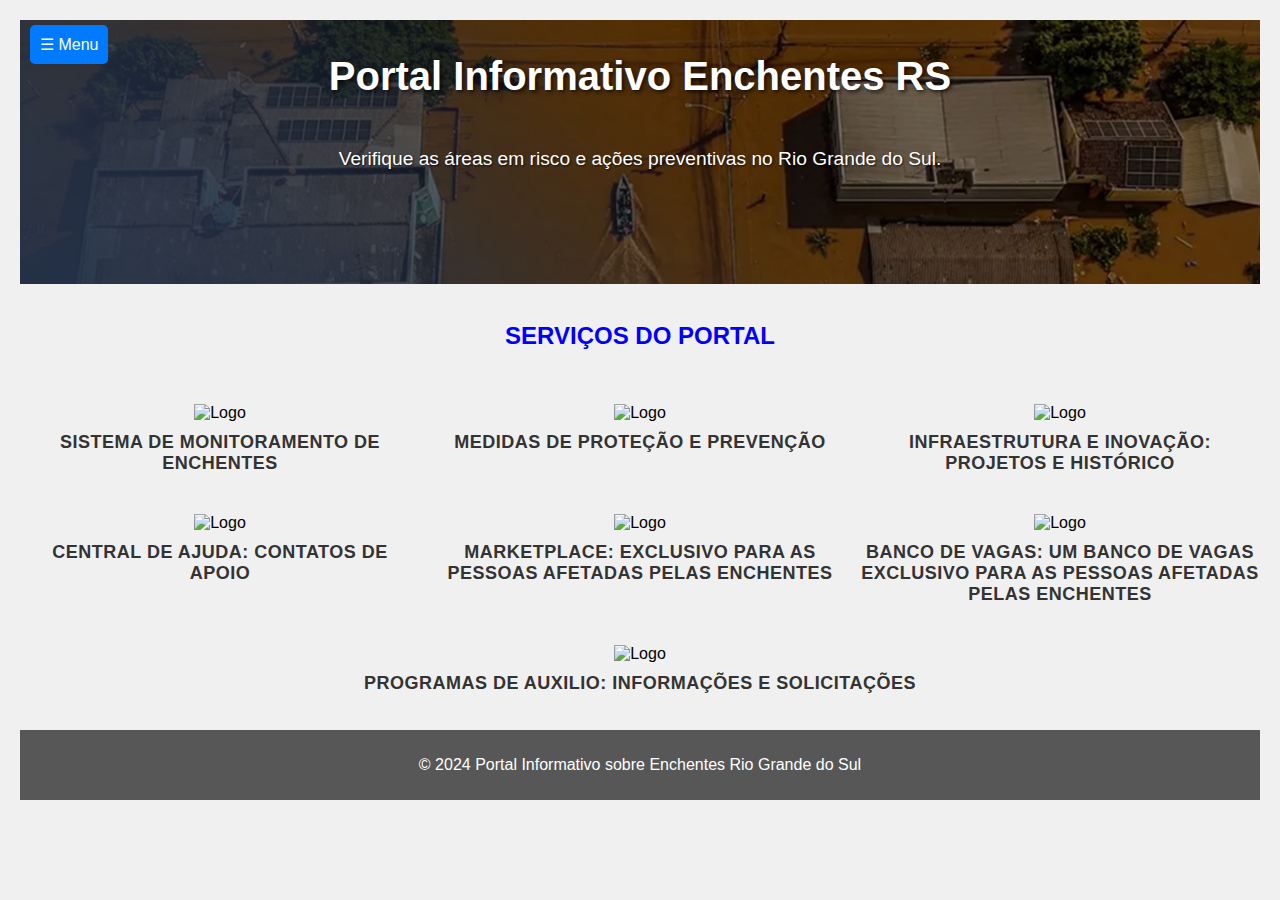
==== index.html @ d8b23fab "Add files via upload" ====
<!DOCTYPE html>
<html lang="pt-br">
<head>
    <meta charset="UTF-8">
    <meta name="viewport" content="width=device-width, initial-scale=1.0">
    <title>Portal Informativo</title>
    <link rel="stylesheet" href="style.css">
</head>
<body>

<header>
    <h1>Portal Informativo Enchentes RS</h1>
    <p>Verifique as áreas em risco e ações preventivas no Rio Grande do Sul.</p>

    <!-- Botão de Menu -->
    <button class="menu-button" onclick="toggleMenu()">☰ Menu</button>
    <div class="menu" id="menu">
        <a class="menu-link" href="index.html">Pagina Inicial</a>
        <a class="menu-link" href="monitoramento.html">Sistema de monitoramento</a>
        <a class="menu-link" href="preventiva.html">Prevenção e proteção</a>
        <a class="menu-link" href="infraestrutura.html">Infraestrutura e Inovação</a>
        <a class="menu-link" href="central.html">Central de Ajuda</a>
        <a class="menu-link" href="vagas.html">Banco de Vagas</a>
        <a class="menu-link" href="auxilio.html">Programas de auxílio</a>
        <a class="menu-link" href="market.html">MarketPlace</a>
    </div>
</header>
<!--Logo-->
<br>
<h2>SERVIÇOS DO PORTAL</h2>
<p><br>
    <!-- 
<div class="logo-container">
    <a href="monitoramento.html" target="_blank">
        <img src="monitoramento.jpg" alt="Logo">
        <div class="logo-description">Sistema de Monitoramento de Enchentes</div>
    </a><br><br>
    <a href="preventiva.html" target="_blank">
        <img src="preventiva.jpg" alt="Logo">
        <div class="logo-description">Medidas de proteção e prevenção</div>
    </a><br><br>
    <a href="infraestrutura.html" target="_blank">
        <img src="infraestrutura.jpg" alt="Logo">
        <div class="logo-description">Infraestrutura e Inovação: Projetos e histórico</div>
    </a><br><br>
    <a href="central.html" target="_blank">
        <img src="central.jpg" alt="Logo">
        <div class="logo-description">Central de Ajuda: Contatos de apoio</div>
    </a><br><br>
    <a href="market.html" target="_blank">
        <img src="marketplace.jpg" alt="Logo">
        <div class="logo-description">MarketPlace: Exclusivo para as pessoas afetadas pelas enchentes</div>
    </a><br><br>
    <a href="vagas.html" target="_blank">
        <img src="vagas.jpg" alt="Logo">
        <div class="logo-description">Banco de Vagas: Um banco de vagas exclusivo para as pessoas afetadas pelas enchentes</div>
    </a><br><br>
    <a href="auxilio.html" target="_blank">
        <img src="auxilio.jpg" alt="Logo">
        <div class="logo-description">Programas de auxilio: Informações e solicitações</div>
    </a>
</div>
-->

<div class="logo-container">
    <a href="monitoramento.html" target="_blank">
        <img src="https://cdn-icons-png.flaticon.com/128/4514/4514332.png" alt="Logo">
        <div class="logo-description">Sistema de Monitoramento de Enchentes</div>
    </a>
    <a href="preventiva.html" target="_blank">
        <img src="https://cdn-icons-png.flaticon.com/128/2590/2590731.png" alt="Logo">
        <div class="logo-description">Medidas de proteção e prevenção</div>
    </a>
    <a href="infraestrutura.html" target="_blank">
        <img src="https://cdn-icons-png.flaticon.com/128/3051/3051107.png" alt="Logo">
        <div class="logo-description">Infraestrutura e Inovação: Projetos e histórico</div>
    </a>
    <a href="central.html" target="_blank">
        <img src="https://cdn-icons-png.flaticon.com/128/1067/1067617.png" alt="Logo">
        <div class="logo-description">Central de Ajuda: Contatos de apoio</div>
    </a>
    <a href="market.html" target="_blank">
        <img src="https://cdn-icons-png.flaticon.com/128/4866/4866732.png" alt="Logo">
        <div class="logo-description">MarketPlace: Exclusivo para as pessoas afetadas pelas enchentes</div>
    </a>
    <a href="vagas.html" target="_blank">
        <img src="https://cdn-icons-png.flaticon.com/128/3645/3645480.png" alt="Logo">
        <div class="logo-description">Banco de Vagas: Um banco de vagas exclusivo para as pessoas afetadas pelas enchentes</div>
    </a>
    <a href="auxilio.html" target="_blank">
        <img src="https://cdn-icons-png.flaticon.com/128/5709/5709727.png" alt="Logo">
        <div class="logo-description">Programas de auxilio: Informações e solicitações</div>
    </a>
</div>



</p>



<footer>
    <p>&copy; 2024 Portal Informativo sobre Enchentes Rio Grande do Sul</p>
</footer>


<!-- Script para chamar o javascript -->
<script src="script.js"></script>
</body>
</html>
---- style.css ----
body {
font-family: Arial, sans-serif;
margin: 0;
padding: 0;
}

header {
    background-image: url('banner2.jpg'); /* Altere para o caminho da sua imagem */
    background-size: cover; /* Faz a imagem cobrir toda a área do header */
    background-position: center; /* Centraliza a imagem no header */
    color: white;
    padding: 7px;
    text-align: center;
    
}
#map-container {
height: 300px;
background-color: lightgray;
margin: 20px;
text-align: center;
}
#insights {
padding: 20px;
}
footer {
background-color: #575757;
color: white;
text-align: center;
padding: 10px;
}

/* Definindo a altura do mapa e o layout geral */
#container {
    display: flex;
    flex-direction: row;
    text-align: center;
    justify-content: center;
    align-items: center;
    
}

#map {
    height: 500px;
    width: 100%;
}

#weather {
    width: 0%;
    padding: 10px;
    border-left: 1px solid #ccc;
}

/* Estilo da legenda */
#legend {
    background: white;
    padding: 10px;
    margin: 10px;
    font-size: 12px;
    font-family: Arial, sans-serif;
    border: 1px solid black;
}

/* Estilo para a seção de dados adicionais */
#additionalData {
    margin-top: 20px;
    font-family: Arial, sans-serif;
}
/* LOGO DA PAGINA INICIAL: */
@import url('https://fonts.googleapis.com/css2?family=Poppins:wght@300;500&family=Roboto:wght@400&display=swap');

.logo-container {
    text-align: center;
}

.logo-container a {
    text-decoration: none;
    color: black;
}

.logo-container img {
    max-width: 150px; /* Tamanho da imagem ajustável */
}

.logo-description {
    font-family: 'Poppins', sans-serif; /* Fonte elegante */
    font-size: 18px; /* Tamanho maior para destaque */
    font-weight: 500; /* Negrito suave */
    color: rgb(57, 83, 226); /* Azul suave */
    margin-top: 10px; /* Espaçamento entre logo e descrição */
    letter-spacing: 0.5px; /* Espaçamento entre letras */
    text-transform: uppercase; /* Colocar o texto em maiúsculas para estilo */
    transition: color 0.3s ease; /* Efeito suave de transição de cor */    
}
.logo-description:hover {
    color: rgb(255, 69, 0); /* Cor laranja ao passar o mouse */
}
/* FIM DO AJUSTE DA LOGO MENU */
/*CSS pra titulos: */
h2 {
    color: blue;
    text-align: center;
    font-family: 'Arial Rounded MT Bold', 'Helvetica Rounded', sans-serif;
}


.data-section {
    margin-bottom: 15px;
}

header {
    display: flex; /* Usando flexbox para o cabeçalho */
    flex-direction: column; /* Alinhando itens verticalmente */
    align-items: left; /* Centraliza os itens horizontalmente no cabeçalho */
    position: relative;
    height: 250px; /* Altura do cabeçalho */
    overflow: visible; /* Oculta as partes da imagem que não cabem no cabeçalho */
    text-align: center;
}

header h1,
header p {
    position: relative; /* Para que o texto fique acima do fundo */
    z-index: 1; /* Garante que o texto fique acima de outros elementos */
}

header h1 {
    color: white; /* Cor do título */
    font-size: 2.5em; /* Tamanho do título */
    font-weight: bold; /* Aumenta a espessura do texto */
    text-shadow: 2px 2px 4px rgba(0, 0, 0, 0.7); /* Adiciona sombra ao título */
}

header p {
    color: white; /* Cor da descrição */
    font-size: 1.2em; /* Tamanho da descrição */
    text-shadow: 1px 1px 2px rgba(0, 0, 0, 0.7); /* Adiciona sombra à descrição */
}

/* Fundo semitransparente */
header::before {
    content: ""; /* Cria um pseudo-elemento */
    position: absolute; /* Para preencher todo o cabeçalho */
    top: 0;
    left: 0;
    right: 0;
    bottom: 0;
    background-color: rgba(0, 0, 0, 0.5); /* Cor de fundo preto com opacidade */
    z-index: 0; /* Coloca atrás do texto */
}

/* Adicionando a imagem de fundo */
header {
    background-image: url('banner2.jpg'); /* Substitua pelo caminho da sua imagem */
    background-size: cover; /* Faz a imagem cobrir todo o cabeçalho */
    background-position: center; /* Centraliza a imagem */
}

nav {
    background-color: #333; /* Cor de fundo do menu */
    overflow: hidden; /* Para ocultar conteúdo que ultrapasse */
    display: flex; /* Permite que o nav ajuste a largura ao conteúdo */
    justify-content: center; /* Centraliza os itens horizontalmente */
    padding: 10px; /* Adiciona algum espaçamento interno */
    margin-top: 10px; /* Espaço entre o cabeçalho e o menu */
    z-index: 10; /* Coloca o cabeçalho atrás do menu */
}

nav a {
    color: #f2f2f2; /* Cor dos links */
    padding: 14px 16px; /* Espaçamento interno dos links */
    text-decoration: none; /* Remove o sublinhado */
    font-size: 17px; /* Tamanho da fonte */
}

/* Efeito de hover */
nav a:hover {
    background-color: #575757; /* Altera a cor de fundo ao passar o mouse */
    color: #ffffff; /* Altera a cor do texto ao passar o mouse */
}

/* Estilos do contêiner do menu */
.menu-container {
    position: relative; /* Permite que o menu seja posicionado em relação ao contêiner */
}

/* Estilos do botão de menu */
.menu-button {
    position: absolute; /* Permite que o botão seja posicionado em relação ao cabeçalho */
    top: -5px; /* Distância do topo do cabeçalho */
    left: 10px; /* Distância da esquerda do cabeçalho */
    z-index: 20; /* Garante que o botão fique na frente dos outros elementos */
    cursor: pointer;
    padding: 10px;
    background-color: #007BFF;
    color: white;
    border: none;
    border-radius: 5px;
    font-size: 16px;
    margin: 10px 0;
    transition: background-color 0.3s;
    display: block; /* Garante que o botão seja exibido como um bloco */
    text-align: left; /* Alinha o texto do botão à esquerda */
    overflow: visible; /* Garante que o menu não seja cortado */
}

/* Estilos do menu dropdown */
.menu {
    display: none; /* Inicialmente escondido */
    flex-direction: column;
    background-color: #007BFF;
    border: 10px solid #ccc;
    border-radius: 5px;
    margin-top: 0px;
    width: fit-content; /* Faz o menu ajustar-se ao conteúdo */
    position: absolute; /* Faz com que o menu apareça sobre os elementos */
    z-index: 100; /* Garante que o menu fique sobre outros elementos */
    top: 20px; /* Posiciona o menu logo abaixo do botão */
    left: 88px; /* Alinha o menu à esquerda, conforme o botão */
    overflow: visible; /* Garante que o menu não seja cortado */
}

/* Mostrar o menu quando o mouse estiver sobre o contêiner do menu */
.menu-container:hover .menu {
    display: flex; /* Exibe o menu ao passar o mouse sobre o botão ou o menu */
}

/* Estilos dos links do menu */
.menu-link {
    padding: 10px;
    text-decoration: none;
    color: #fdfdfd;
    transition: transform 0.2s, background-color 0.3s;
    white-space: nowrap; /* Impede a quebra de linha nos links */
    border-bottom: 5px solid #ccc; /* Borda entre os links */
}

.menu-link:hover {
    transform: scale(1.05);
    background-color: #007BFF;
}
/* Para as vagas:*/
body {
    font-family: Arial, sans-serif;
    background-color: #f0f0f0;
    margin: 0;
    padding: 20px;
}

h1 {
    text-align: center;
    margin-bottom: 30px;
}

.menu-vaga {
    display: flex;
    justify-content: center;
    gap: 10px;
}

.menu-vaga button {
    background-color: #007bff;
    color: white;
    border: none;
    padding: 10px 20px;
    cursor: pointer;
    border-radius: 5px;
    display: flex;
    flex-direction: column; /* Coloca os botões um embaixo do outro */
    gap: 10px;              /* Espaço entre os botões */
}

.menu-vaga button:hover {
    background-color: #0056b3;
}

.vagas {
    display: none;
    margin-top: 20px;
}

.vaga {
    background-color: white;
    padding: 15px;
    margin-bottom: 10px;
    border-radius: 5px;
    box-shadow: 0 0 5px rgba(0, 0, 0, 0.1);
}

.vaga h3 {
    margin: 0 0 10px 0;
    color: #333;
}

.vaga p {
    margin: 5px 0;
}

.vaga strong {
    color: #007bff;
}

.active {
    display: block;
}
 /* Estilo para os tópicos */
 .topico {
    cursor: pointer;
    background-color: #007bff;
    color: white;
    padding: 10px;
    margin: 5px 0;
    font-weight: bold;
}

/* Conteúdo oculto */
.conteudo {
    display: none;
    padding: 10px;
    background-color: #f1f1f1;
    margin-top: 5px;
}
main {
    padding: 20px;
    max-width: 1000px;
    margin: 0 auto;
  }
  
  section {
    margin-bottom: 40px;
  }
  
  section h2 {
    font-size: 20px;
    margin-bottom: 10px;
    cursor: pointer;
    color: #007bff;
  }
  
  .product-container {
    display: flex;
    flex-wrap: wrap;
    gap: 20px;
    display: none; /* Escondido por padrão */
  }
  
  .product {
    background-color: #fff;
    border: 1px solid #ddd;
    padding: 10px;
    width: calc(33.33% - 20px);
    box-shadow: 0 2px 5px rgba(0, 0, 0, 0.1);
    text-align: center;
  }
  
  .product img {
    width: 100%;
    height: 150px;
    object-fit: cover;
    margin-bottom: 10px;
  }
  
  .product h3 {
    font-size: 18px;
    margin-bottom: 5px;
  }
  
  .product p {
    font-size: 14px;
    color: #666;
  }
  
  .logo-container {
    display: flex;
    flex-wrap: wrap;
    gap: 20px;
    justify-content: space-between;
}

.logo-container a {
    flex: 1 1 calc(33.33% - 20px); /* Configura três itens por linha */
    text-align: center;
    margin-bottom: 20px;
    text-decoration: none;
}

.logo-container img {
    width: 100px; /* Ajuste o tamanho conforme necessário */
    height: auto;
}

.logo-description {
    margin-top: 10px;
    font-weight: bold;
    color: #333;
}
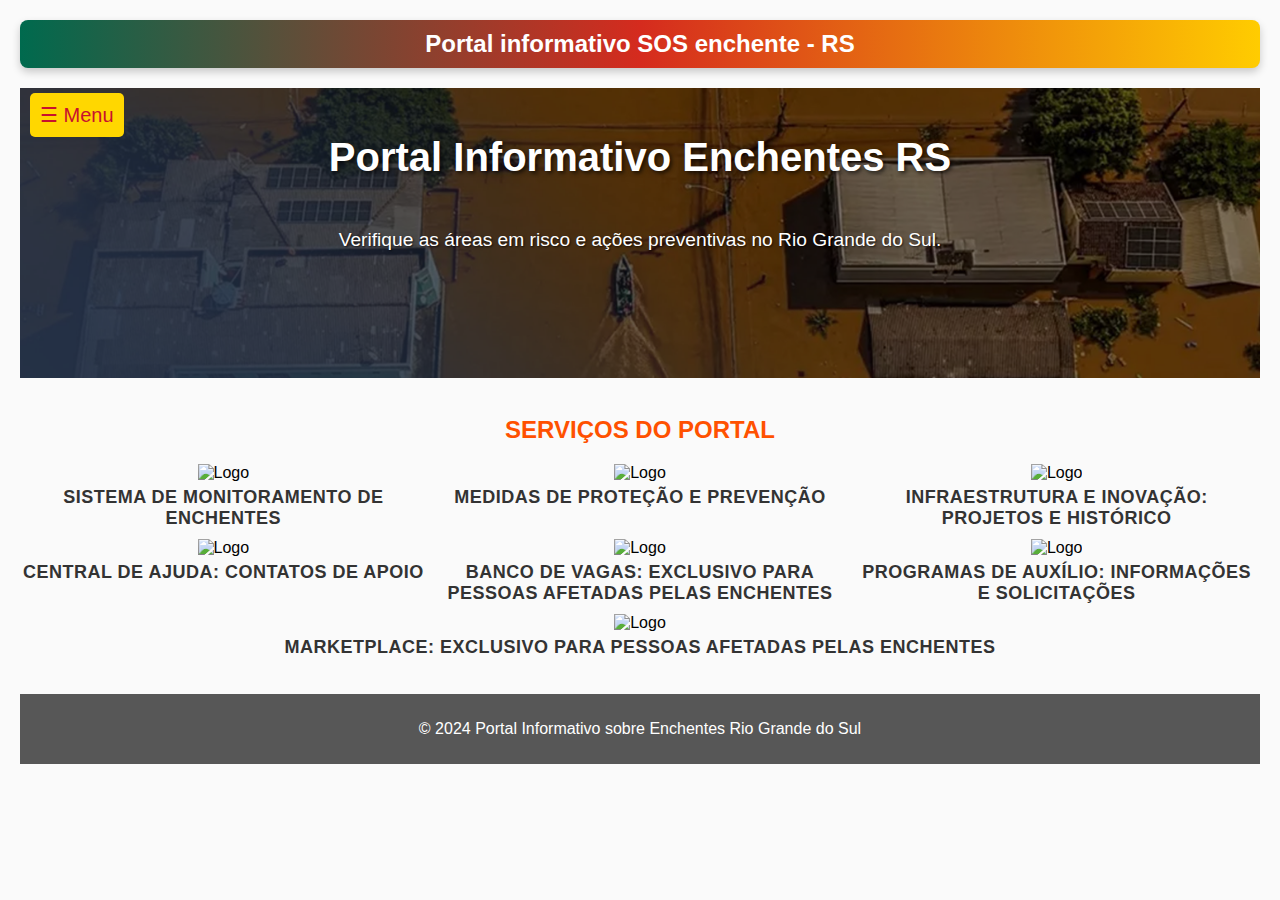
==== commit e3a77c1c: "Add files via upload" ====
--- a/index.html
+++ b/index.html
@@ -1,110 +1,69 @@
-<!DOCTYPE html>
-<html lang="pt-br">
-<head>
-    <meta charset="UTF-8">
-    <meta name="viewport" content="width=device-width, initial-scale=1.0">
-    <title>Portal Informativo</title>
-    <link rel="stylesheet" href="style.css">
-</head>
-<body>
-
-<header>
-    <h1>Portal Informativo Enchentes RS</h1>
-    <p>Verifique as áreas em risco e ações preventivas no Rio Grande do Sul.</p>
-
-    <!-- Botão de Menu -->
-    <button class="menu-button" onclick="toggleMenu()">☰ Menu</button>
-    <div class="menu" id="menu">
-        <a class="menu-link" href="index.html">Pagina Inicial</a>
-        <a class="menu-link" href="monitoramento.html">Sistema de monitoramento</a>
-        <a class="menu-link" href="preventiva.html">Prevenção e proteção</a>
-        <a class="menu-link" href="infraestrutura.html">Infraestrutura e Inovação</a>
-        <a class="menu-link" href="central.html">Central de Ajuda</a>
-        <a class="menu-link" href="vagas.html">Banco de Vagas</a>
-        <a class="menu-link" href="auxilio.html">Programas de auxílio</a>
-        <a class="menu-link" href="market.html">MarketPlace</a>
-    </div>
-</header>
-<!--Logo-->
-<br>
-<h2>SERVIÇOS DO PORTAL</h2>
-<p><br>
-    <!-- 
-<div class="logo-container">
-    <a href="monitoramento.html" target="_blank">
-        <img src="monitoramento.jpg" alt="Logo">
-        <div class="logo-description">Sistema de Monitoramento de Enchentes</div>
-    </a><br><br>
-    <a href="preventiva.html" target="_blank">
-        <img src="preventiva.jpg" alt="Logo">
-        <div class="logo-description">Medidas de proteção e prevenção</div>
-    </a><br><br>
-    <a href="infraestrutura.html" target="_blank">
-        <img src="infraestrutura.jpg" alt="Logo">
-        <div class="logo-description">Infraestrutura e Inovação: Projetos e histórico</div>
-    </a><br><br>
-    <a href="central.html" target="_blank">
-        <img src="central.jpg" alt="Logo">
-        <div class="logo-description">Central de Ajuda: Contatos de apoio</div>
-    </a><br><br>
-    <a href="market.html" target="_blank">
-        <img src="marketplace.jpg" alt="Logo">
-        <div class="logo-description">MarketPlace: Exclusivo para as pessoas afetadas pelas enchentes</div>
-    </a><br><br>
-    <a href="vagas.html" target="_blank">
-        <img src="vagas.jpg" alt="Logo">
-        <div class="logo-description">Banco de Vagas: Um banco de vagas exclusivo para as pessoas afetadas pelas enchentes</div>
-    </a><br><br>
-    <a href="auxilio.html" target="_blank">
-        <img src="auxilio.jpg" alt="Logo">
-        <div class="logo-description">Programas de auxilio: Informações e solicitações</div>
-    </a>
-</div>
--->
-
-<div class="logo-container">
-    <a href="monitoramento.html" target="_blank">
-        <img src="https://cdn-icons-png.flaticon.com/128/4514/4514332.png" alt="Logo">
-        <div class="logo-description">Sistema de Monitoramento de Enchentes</div>
-    </a>
-    <a href="preventiva.html" target="_blank">
-        <img src="https://cdn-icons-png.flaticon.com/128/2590/2590731.png" alt="Logo">
-        <div class="logo-description">Medidas de proteção e prevenção</div>
-    </a>
-    <a href="infraestrutura.html" target="_blank">
-        <img src="https://cdn-icons-png.flaticon.com/128/3051/3051107.png" alt="Logo">
-        <div class="logo-description">Infraestrutura e Inovação: Projetos e histórico</div>
-    </a>
-    <a href="central.html" target="_blank">
-        <img src="https://cdn-icons-png.flaticon.com/128/1067/1067617.png" alt="Logo">
-        <div class="logo-description">Central de Ajuda: Contatos de apoio</div>
-    </a>
-    <a href="market.html" target="_blank">
-        <img src="https://cdn-icons-png.flaticon.com/128/4866/4866732.png" alt="Logo">
-        <div class="logo-description">MarketPlace: Exclusivo para as pessoas afetadas pelas enchentes</div>
-    </a>
-    <a href="vagas.html" target="_blank">
-        <img src="https://cdn-icons-png.flaticon.com/128/3645/3645480.png" alt="Logo">
-        <div class="logo-description">Banco de Vagas: Um banco de vagas exclusivo para as pessoas afetadas pelas enchentes</div>
-    </a>
-    <a href="auxilio.html" target="_blank">
-        <img src="https://cdn-icons-png.flaticon.com/128/5709/5709727.png" alt="Logo">
-        <div class="logo-description">Programas de auxilio: Informações e solicitações</div>
-    </a>
-</div>
-
-
-
-</p>
-
-
-
-<footer>
-    <p>&copy; 2024 Portal Informativo sobre Enchentes Rio Grande do Sul</p>
-</footer>
-
-
-<!-- Script para chamar o javascript -->
-<script src="script.js"></script>
-</body>
-</html>
+<!DOCTYPE html>
+<html lang="pt-br">
+<head>
+    <meta charset="UTF-8">
+    <meta name="viewport" content="width=device-width, initial-scale=1.0">
+    <title>Portal Informativo</title>
+    <link rel="stylesheet" href="style.css">
+</head>
+<body>
+    <a href="index.html" class="home-button">Portal informativo SOS enchente - RS</a>
+
+<header>
+    <h1>Portal Informativo Enchentes RS</h1>
+    <p>Verifique as áreas em risco e ações preventivas no Rio Grande do Sul.</p>
+
+    <!-- Botão de Menu -->
+    <button class="menu-button" onclick="toggleMenu()">☰ Menu</button>
+    <div class="menu" id="menu">
+        <a class="menu-link" href="index.html">Página Inicial</a>
+        <a class="menu-link" href="monitoramento.html">Sistema de monitoramento</a>
+        <a class="menu-link" href="preventiva.html">Prevenção e proteção</a>
+        <a class="menu-link" href="infraestrutura.html">Infraestrutura e Inovação</a>
+        <a class="menu-link" href="central.html">Central de Ajuda</a>
+        <a class="menu-link" href="vagas.html">Banco de Vagas</a>
+        <a class="menu-link" href="auxilio.html">Programas de auxílio</a>
+        <a class="menu-link" href="market.html">MarketPlace</a>
+    </div>
+</header>
+<br>
+<h2>SERVIÇOS DO PORTAL</h2>
+
+<div class="logo-container">
+    <a href="monitoramento.html">
+        <img src="https://cdn-icons-png.flaticon.com/128/4514/4514332.png" alt="Logo">
+        <div class="logo-description">Sistema de Monitoramento de Enchentes</div>
+    </a>
+    <a href="preventiva.html">
+        <img src="https://cdn-icons-png.flaticon.com/128/2590/2590731.png" alt="Logo">
+        <div class="logo-description">Medidas de proteção e prevenção</div>
+    </a>
+    <a href="infraestrutura.html">
+        <img src="https://cdn-icons-png.flaticon.com/128/3051/3051107.png" alt="Logo">
+        <div class="logo-description">Infraestrutura e Inovação: Projetos e histórico</div>
+    </a>
+    <a href="central.html">
+        <img src="https://cdn-icons-png.flaticon.com/128/1067/1067617.png" alt="Logo">
+        <div class="logo-description">Central de Ajuda: Contatos de apoio</div>
+    </a>
+    <a href="vagas.html">
+        <img src="https://cdn-icons-png.flaticon.com/128/6135/6135575.png" alt="Logo">
+        <div class="logo-description">Banco de Vagas: Exclusivo para pessoas afetadas pelas enchentes</div>
+    </a>
+    <a href="auxilio.html">
+        <img src="https://cdn-icons-png.flaticon.com/128/5709/5709727.png" alt="Logo">
+        <div class="logo-description">Programas de auxílio: Informações e solicitações</div>
+    </a>
+    <a href="market.html">
+        <img src="https://cdn-icons-png.flaticon.com/128/4866/4866732.png" alt="Logo">
+        <div class="logo-description">MarketPlace: Exclusivo para pessoas afetadas pelas enchentes</div>
+    </a>
+</div>
+<br><br>
+<footer>
+    <p>&copy; 2024 Portal Informativo sobre Enchentes Rio Grande do Sul</p>
+</footer>
+
+<script src="script.js"></script>
+</body>
+</html>
--- a/style.css
+++ b/style.css
@@ -1,395 +1,489 @@
-body {
-font-family: Arial, sans-serif;
-margin: 0;
-padding: 0;
-}
-
-header {
-    background-image: url('banner2.jpg'); /* Altere para o caminho da sua imagem */
-    background-size: cover; /* Faz a imagem cobrir toda a área do header */
-    background-position: center; /* Centraliza a imagem no header */
-    color: white;
-    padding: 7px;
-    text-align: center;
-    
-}
-#map-container {
-height: 300px;
-background-color: lightgray;
-margin: 20px;
-text-align: center;
-}
-#insights {
-padding: 20px;
-}
-footer {
-background-color: #575757;
-color: white;
-text-align: center;
-padding: 10px;
-}
-
-/* Definindo a altura do mapa e o layout geral */
-#container {
-    display: flex;
-    flex-direction: row;
-    text-align: center;
-    justify-content: center;
-    align-items: center;
-    
-}
-
-#map {
-    height: 500px;
-    width: 100%;
-}
-
-#weather {
-    width: 0%;
-    padding: 10px;
-    border-left: 1px solid #ccc;
-}
-
-/* Estilo da legenda */
-#legend {
-    background: white;
-    padding: 10px;
-    margin: 10px;
-    font-size: 12px;
-    font-family: Arial, sans-serif;
-    border: 1px solid black;
-}
-
-/* Estilo para a seção de dados adicionais */
-#additionalData {
-    margin-top: 20px;
-    font-family: Arial, sans-serif;
-}
-/* LOGO DA PAGINA INICIAL: */
-@import url('https://fonts.googleapis.com/css2?family=Poppins:wght@300;500&family=Roboto:wght@400&display=swap');
-
-.logo-container {
-    text-align: center;
-}
-
-.logo-container a {
-    text-decoration: none;
-    color: black;
-}
-
-.logo-container img {
-    max-width: 150px; /* Tamanho da imagem ajustável */
-}
-
-.logo-description {
-    font-family: 'Poppins', sans-serif; /* Fonte elegante */
-    font-size: 18px; /* Tamanho maior para destaque */
-    font-weight: 500; /* Negrito suave */
-    color: rgb(57, 83, 226); /* Azul suave */
-    margin-top: 10px; /* Espaçamento entre logo e descrição */
-    letter-spacing: 0.5px; /* Espaçamento entre letras */
-    text-transform: uppercase; /* Colocar o texto em maiúsculas para estilo */
-    transition: color 0.3s ease; /* Efeito suave de transição de cor */    
-}
-.logo-description:hover {
-    color: rgb(255, 69, 0); /* Cor laranja ao passar o mouse */
-}
-/* FIM DO AJUSTE DA LOGO MENU */
-/*CSS pra titulos: */
-h2 {
-    color: blue;
-    text-align: center;
-    font-family: 'Arial Rounded MT Bold', 'Helvetica Rounded', sans-serif;
-}
-
-
-.data-section {
-    margin-bottom: 15px;
-}
-
-header {
-    display: flex; /* Usando flexbox para o cabeçalho */
-    flex-direction: column; /* Alinhando itens verticalmente */
-    align-items: left; /* Centraliza os itens horizontalmente no cabeçalho */
-    position: relative;
-    height: 250px; /* Altura do cabeçalho */
-    overflow: visible; /* Oculta as partes da imagem que não cabem no cabeçalho */
-    text-align: center;
-}
-
-header h1,
-header p {
-    position: relative; /* Para que o texto fique acima do fundo */
-    z-index: 1; /* Garante que o texto fique acima de outros elementos */
-}
-
-header h1 {
-    color: white; /* Cor do título */
-    font-size: 2.5em; /* Tamanho do título */
-    font-weight: bold; /* Aumenta a espessura do texto */
-    text-shadow: 2px 2px 4px rgba(0, 0, 0, 0.7); /* Adiciona sombra ao título */
-}
-
-header p {
-    color: white; /* Cor da descrição */
-    font-size: 1.2em; /* Tamanho da descrição */
-    text-shadow: 1px 1px 2px rgba(0, 0, 0, 0.7); /* Adiciona sombra à descrição */
-}
-
-/* Fundo semitransparente */
-header::before {
-    content: ""; /* Cria um pseudo-elemento */
-    position: absolute; /* Para preencher todo o cabeçalho */
-    top: 0;
-    left: 0;
-    right: 0;
-    bottom: 0;
-    background-color: rgba(0, 0, 0, 0.5); /* Cor de fundo preto com opacidade */
-    z-index: 0; /* Coloca atrás do texto */
-}
-
-/* Adicionando a imagem de fundo */
-header {
-    background-image: url('banner2.jpg'); /* Substitua pelo caminho da sua imagem */
-    background-size: cover; /* Faz a imagem cobrir todo o cabeçalho */
-    background-position: center; /* Centraliza a imagem */
-}
-
-nav {
-    background-color: #333; /* Cor de fundo do menu */
-    overflow: hidden; /* Para ocultar conteúdo que ultrapasse */
-    display: flex; /* Permite que o nav ajuste a largura ao conteúdo */
-    justify-content: center; /* Centraliza os itens horizontalmente */
-    padding: 10px; /* Adiciona algum espaçamento interno */
-    margin-top: 10px; /* Espaço entre o cabeçalho e o menu */
-    z-index: 10; /* Coloca o cabeçalho atrás do menu */
-}
-
-nav a {
-    color: #f2f2f2; /* Cor dos links */
-    padding: 14px 16px; /* Espaçamento interno dos links */
-    text-decoration: none; /* Remove o sublinhado */
-    font-size: 17px; /* Tamanho da fonte */
-}
-
-/* Efeito de hover */
-nav a:hover {
-    background-color: #575757; /* Altera a cor de fundo ao passar o mouse */
-    color: #ffffff; /* Altera a cor do texto ao passar o mouse */
-}
-
-/* Estilos do contêiner do menu */
-.menu-container {
-    position: relative; /* Permite que o menu seja posicionado em relação ao contêiner */
-}
-
-/* Estilos do botão de menu */
-.menu-button {
-    position: absolute; /* Permite que o botão seja posicionado em relação ao cabeçalho */
-    top: -5px; /* Distância do topo do cabeçalho */
-    left: 10px; /* Distância da esquerda do cabeçalho */
-    z-index: 20; /* Garante que o botão fique na frente dos outros elementos */
-    cursor: pointer;
-    padding: 10px;
-    background-color: #007BFF;
-    color: white;
-    border: none;
-    border-radius: 5px;
-    font-size: 16px;
-    margin: 10px 0;
-    transition: background-color 0.3s;
-    display: block; /* Garante que o botão seja exibido como um bloco */
-    text-align: left; /* Alinha o texto do botão à esquerda */
-    overflow: visible; /* Garante que o menu não seja cortado */
-}
-
-/* Estilos do menu dropdown */
-.menu {
-    display: none; /* Inicialmente escondido */
-    flex-direction: column;
-    background-color: #007BFF;
-    border: 10px solid #ccc;
-    border-radius: 5px;
-    margin-top: 0px;
-    width: fit-content; /* Faz o menu ajustar-se ao conteúdo */
-    position: absolute; /* Faz com que o menu apareça sobre os elementos */
-    z-index: 100; /* Garante que o menu fique sobre outros elementos */
-    top: 20px; /* Posiciona o menu logo abaixo do botão */
-    left: 88px; /* Alinha o menu à esquerda, conforme o botão */
-    overflow: visible; /* Garante que o menu não seja cortado */
-}
-
-/* Mostrar o menu quando o mouse estiver sobre o contêiner do menu */
-.menu-container:hover .menu {
-    display: flex; /* Exibe o menu ao passar o mouse sobre o botão ou o menu */
-}
-
-/* Estilos dos links do menu */
-.menu-link {
-    padding: 10px;
-    text-decoration: none;
-    color: #fdfdfd;
-    transition: transform 0.2s, background-color 0.3s;
-    white-space: nowrap; /* Impede a quebra de linha nos links */
-    border-bottom: 5px solid #ccc; /* Borda entre os links */
-}
-
-.menu-link:hover {
-    transform: scale(1.05);
-    background-color: #007BFF;
-}
-/* Para as vagas:*/
-body {
-    font-family: Arial, sans-serif;
-    background-color: #f0f0f0;
-    margin: 0;
-    padding: 20px;
-}
-
-h1 {
-    text-align: center;
-    margin-bottom: 30px;
-}
-
-.menu-vaga {
-    display: flex;
-    justify-content: center;
-    gap: 10px;
-}
-
-.menu-vaga button {
-    background-color: #007bff;
-    color: white;
-    border: none;
-    padding: 10px 20px;
-    cursor: pointer;
-    border-radius: 5px;
-    display: flex;
-    flex-direction: column; /* Coloca os botões um embaixo do outro */
-    gap: 10px;              /* Espaço entre os botões */
-}
-
-.menu-vaga button:hover {
-    background-color: #0056b3;
-}
-
-.vagas {
-    display: none;
-    margin-top: 20px;
-}
-
-.vaga {
-    background-color: white;
-    padding: 15px;
-    margin-bottom: 10px;
-    border-radius: 5px;
-    box-shadow: 0 0 5px rgba(0, 0, 0, 0.1);
-}
-
-.vaga h3 {
-    margin: 0 0 10px 0;
-    color: #333;
-}
-
-.vaga p {
-    margin: 5px 0;
-}
-
-.vaga strong {
-    color: #007bff;
-}
-
-.active {
-    display: block;
-}
- /* Estilo para os tópicos */
- .topico {
-    cursor: pointer;
-    background-color: #007bff;
-    color: white;
-    padding: 10px;
-    margin: 5px 0;
-    font-weight: bold;
-}
-
-/* Conteúdo oculto */
-.conteudo {
-    display: none;
-    padding: 10px;
-    background-color: #f1f1f1;
-    margin-top: 5px;
-}
-main {
-    padding: 20px;
-    max-width: 1000px;
-    margin: 0 auto;
-  }
-  
-  section {
-    margin-bottom: 40px;
-  }
-  
-  section h2 {
-    font-size: 20px;
-    margin-bottom: 10px;
-    cursor: pointer;
-    color: #007bff;
-  }
-  
-  .product-container {
-    display: flex;
-    flex-wrap: wrap;
-    gap: 20px;
-    display: none; /* Escondido por padrão */
-  }
-  
-  .product {
-    background-color: #fff;
-    border: 1px solid #ddd;
-    padding: 10px;
-    width: calc(33.33% - 20px);
-    box-shadow: 0 2px 5px rgba(0, 0, 0, 0.1);
-    text-align: center;
-  }
-  
-  .product img {
-    width: 100%;
-    height: 150px;
-    object-fit: cover;
-    margin-bottom: 10px;
-  }
-  
-  .product h3 {
-    font-size: 18px;
-    margin-bottom: 5px;
-  }
-  
-  .product p {
-    font-size: 14px;
-    color: #666;
-  }
-  
-  .logo-container {
-    display: flex;
-    flex-wrap: wrap;
-    gap: 20px;
-    justify-content: space-between;
-}
-
-.logo-container a {
-    flex: 1 1 calc(33.33% - 20px); /* Configura três itens por linha */
-    text-align: center;
-    margin-bottom: 20px;
-    text-decoration: none;
-}
-
-.logo-container img {
-    width: 100px; /* Ajuste o tamanho conforme necessário */
-    height: auto;
-}
-
-.logo-description {
-    margin-top: 10px;
-    font-weight: bold;
-    color: #333;
-}
+body {
+    font-family: Arial, sans-serif;
+    margin: 0;
+    padding: 0;
+    }
+    
+    header {
+        background-image: url('banner2.jpg'); /* Altere para o caminho da sua imagem */
+        background-size: cover; /* Faz a imagem cobrir toda a área do header */
+        background-position: center; /* Centraliza a imagem no header */
+        color: white;
+        padding: 7px;
+        text-align: center;
+        
+    }
+    #map-container {
+    height: 300px;
+    background-color: lightgray;
+    margin: 20px;
+    text-align: center;
+    }
+    #insights {
+    padding: 20px;
+    }
+    footer {
+    background-color: #575757;
+    color: white;
+    text-align: center;
+    padding: 10px;
+    }
+    
+    /* Definindo a altura do mapa e o layout geral */
+    #container {
+        display: flex;
+        flex-direction: row;
+        text-align: center;
+        justify-content: center;
+        align-items: center;
+        
+    }
+    
+    #map {
+        height: 500px;
+        width: 100%;
+    }
+    
+    #weather {
+        width: 0%;
+        padding: 10px;
+        border-left: 1px solid #ccc;
+    }
+    
+    /* Estilo da legenda */
+    #legend {
+        background: white;
+        padding: 10px;
+        margin: 10px;
+        font-size: 12px;
+        font-family: Arial, sans-serif;
+        border: 1px solid black;
+    }
+    
+    /* Estilo para a seção de dados adicionais */
+    #additionalData {
+        margin-top: 20px;
+        font-family: Arial, sans-serif;
+    }
+    /* LOGO DA PAGINA INICIAL: */
+    @import url('https://fonts.googleapis.com/css2?family=Poppins:wght@300;500&family=Roboto:wght@400&display=swap');
+    
+    .logo-container {
+        text-align: center;
+    }
+    
+    .logo-container a {
+        text-decoration: none;
+        color: black;
+    }
+    
+    .logo-container img {
+        max-width: 150px; /* Tamanho da imagem ajustável */
+    }
+    
+    .logo-description {
+        font-family: 'Poppins', sans-serif; /* Fonte elegante */
+        font-size: 18px; /* Tamanho maior para destaque */
+        font-weight: 500; /* Negrito suave */
+        color: rgb(57, 83, 226); /* Azul suave */
+        margin-top: 10px; /* Espaçamento entre logo e descrição */
+        letter-spacing: 0.5px; /* Espaçamento entre letras */
+        text-transform: uppercase; /* Colocar o texto em maiúsculas para estilo */
+        transition: color 0.3s ease; /* Efeito suave de transição de cor */    
+    }
+    .logo-description:hover {
+        color: rgb(255, 69, 0); /* Cor laranja ao passar o mouse */
+    }
+    /* FIM DO AJUSTE DA LOGO MENU */
+    /*CSS pra titulos: */
+    h2 {
+        color: rgb(255, 81, 0);
+        text-align: center;
+        font-family: 'Arial Rounded MT Bold', 'Helvetica Rounded', sans-serif;
+    }
+    
+    
+    .data-section {
+        margin-bottom: 15px;
+    }
+    
+    header {
+        display: flex; /* Usando flexbox para o cabeçalho */
+        flex-direction: column; /* Alinhando itens verticalmente */
+        align-items: left; /* Centraliza os itens horizontalmente no cabeçalho */
+        position: relative;
+        height: 250px; /* Altura do cabeçalho */
+        overflow: visible; /* Oculta as partes da imagem que não cabem no cabeçalho */
+        text-align: center;
+    }
+    
+    header h1,
+    header p {
+        position: relative; /* Para que o texto fique acima do fundo */
+        z-index: 1; /* Garante que o texto fique acima de outros elementos */
+    }
+    
+    header h1 {
+        color: white; /* Cor do título */
+        font-size: 2.5em; /* Tamanho do título */
+        font-weight: bold; /* Aumenta a espessura do texto */
+        text-shadow: 2px 2px 4px rgba(0, 0, 0, 0.7); /* Adiciona sombra ao título */
+    }
+    
+    header p {
+        color: white; /* Cor da descrição */
+        font-size: 1.2em; /* Tamanho da descrição */
+        text-shadow: 1px 1px 2px rgba(0, 0, 0, 0.7); /* Adiciona sombra à descrição */
+    }
+    
+    /* Fundo semitransparente */
+    header::before {
+        content: ""; /* Cria um pseudo-elemento */
+        position: absolute; /* Para preencher todo o cabeçalho */
+        top: 0;
+        left: 0;
+        right: 0;
+        bottom: 0;
+        background-color: rgba(0, 0, 0, 0.5); /* Cor de fundo preto com opacidade */
+        z-index: 0; /* Coloca atrás do texto */
+    }
+    
+    /* Adicionando a imagem de fundo */
+    header {
+        background-image: url('banner2.jpg'); /* Substitua pelo caminho da sua imagem */
+        background-size: cover; /* Faz a imagem cobrir todo o cabeçalho */
+        background-position: center; /* Centraliza a imagem */
+    }
+    
+    nav {
+        background-color: #333; /* Cor de fundo do menu */
+        overflow: hidden; /* Para ocultar conteúdo que ultrapasse */
+        display: flex; /* Permite que o nav ajuste a largura ao conteúdo */
+        justify-content: center; /* Centraliza os itens horizontalmente */
+        padding: 10px; /* Adiciona algum espaçamento interno */
+        margin-top: 10px; /* Espaço entre o cabeçalho e o menu */
+        z-index: 10; /* Coloca o cabeçalho atrás do menu */
+    }
+    
+    nav a {
+        color: #f2f2f2; /* Cor dos links */
+        padding: 14px 16px; /* Espaçamento interno dos links */
+        text-decoration: none; /* Remove o sublinhado */
+        font-size: 17px; /* Tamanho da fonte */
+    }
+    
+    /* Efeito de hover */
+    nav a:hover {
+        background-color: #575757; /* Altera a cor de fundo ao passar o mouse */
+        color: #ffffff; /* Altera a cor do texto ao passar o mouse */
+    }
+    
+    /* Estilos do contêiner do menu */
+    .menu-container {
+        position: relative; /* Permite que o menu seja posicionado em relação ao contêiner */
+    }
+    
+    /* Estilos do botão de menu */
+    .menu-button {
+        position: absolute; /* Permite que o botão seja posicionado em relação ao cabeçalho */
+        top: -5px; /* Distância do topo do cabeçalho */
+        left: 10px; /* Distância da esquerda do cabeçalho */
+        z-index: 20; /* Garante que o botão fique na frente dos outros elementos */
+        cursor: pointer;
+        padding: 10px;
+        background-color: #007BFF;
+        color: white;
+        border: none;
+        border-radius: 5px;
+        font-size: 16px;
+        margin: 10px 0;
+        transition: background-color 0.3s;
+        display: block; /* Garante que o botão seja exibido como um bloco */
+        text-align: left; /* Alinha o texto do botão à esquerda */
+        overflow: visible; /* Garante que o menu não seja cortado */
+    }
+    
+    /* Estilos do menu dropdown */
+    .menu {
+        display: none; /* Inicialmente escondido */
+        flex-direction: column;
+        background-color: #007BFF;
+        border: 10px solid #ccc;
+        border-radius: 5px;
+        margin-top: 0px;
+        width: fit-content; /* Faz o menu ajustar-se ao conteúdo */
+        position: absolute; /* Faz com que o menu apareça sobre os elementos */
+        z-index: 100; /* Garante que o menu fique sobre outros elementos */
+        top: 20px; /* Posiciona o menu logo abaixo do botão */
+        left: 88px; /* Alinha o menu à esquerda, conforme o botão */
+        overflow: visible; /* Garante que o menu não seja cortado */
+    }
+    
+    /* Mostrar o menu quando o mouse estiver sobre o contêiner do menu */
+    .menu-container:hover .menu {
+        display: flex; /* Exibe o menu ao passar o mouse sobre o botão ou o menu */
+    }
+    
+    /* Estilos dos links do menu */
+    /* .menu-link {
+        padding: 10px;
+        text-decoration: none;
+        color: #fdfdfd;
+        transition: transform 0.2s, background-color 0.3s;
+        white-space: nowrap; 
+        border-bottom: 5px solid #ccc;
+    } */
+    
+    .menu-link:hover {
+        transform: scale(1.05);
+        background-color: #007BFF;
+    }
+    /* Para as vagas:*/
+    body {
+        font-family: Arial, sans-serif;
+        background-color: #f0f0f0;
+        margin: 0;
+        padding: 20px;
+    }
+    
+    h1 {
+        text-align: center;
+        margin-bottom: 30px;
+    }
+    
+    .menu-vaga {
+        display: flex;
+        justify-content: center;
+        gap: 10px;
+    }
+    
+    .menu-vaga button {
+        background-color: #007bff;
+        color: white;
+        border: none;
+        padding: 10px 20px;
+        cursor: pointer;
+        border-radius: 5px;
+        display: flex;
+        flex-direction: column; /* Coloca os botões um embaixo do outro */
+        gap: 10px;              /* Espaço entre os botões */
+    }
+    
+    .menu-vaga button:hover {
+        background-color: #0056b3;
+    }
+    
+    .vagas {
+        display: none;
+        margin-top: 20px;
+    }
+    
+    .vaga {
+        background-color: white;
+        padding: 15px;
+        margin-bottom: 10px;
+        border-radius: 5px;
+        box-shadow: 0 0 5px rgba(0, 0, 0, 0.1);
+    }
+    
+    .vaga h3 {
+        margin: 0 0 10px 0;
+        color: #333;
+    }
+    
+    .vaga p {
+        margin: 5px 0;
+    }
+    
+    .vaga strong {
+        color: #007bff;
+    }
+    
+    .active {
+        display: block;
+    }
+     /* Estilo para os tópicos */
+     .topico {
+        cursor: pointer;
+        background-color: #007bff;
+        color: white;
+        padding: 10px;
+        margin: 5px 0;
+        font-weight: bold;
+    }
+    
+    /* Conteúdo oculto */
+    .conteudo {
+        display: none;
+        padding: 10px;
+        background-color: #f1f1f1;
+        margin-top: 5px;
+    }
+    main {
+        padding: 20px;
+        max-width: 1000px;
+        margin: 0 auto;
+      }
+      
+      section {
+        margin-bottom: 40px;
+      }
+      
+      section h2 {
+        font-size: 20px;
+        margin-bottom: 10px;
+        cursor: pointer;
+        color: #007bff;
+      }
+      
+      .product-container {
+        display: flex;
+        flex-wrap: wrap;
+        gap: 20px;
+        display: none; /* Escondido por padrão */
+      }
+      
+      .product {
+        background-color: #fff;
+        border: 1px solid #ddd;
+        padding: 10px;
+        width: calc(33.33% - 20px);
+        box-shadow: 0 2px 5px rgba(0, 0, 0, 0.1);
+        text-align: center;
+      }
+      
+      .product img {
+        width: 100%;
+        height: 150px;
+        object-fit: cover;
+        margin-bottom: 10px;
+      }
+      
+      .product h3 {
+        font-size: 18px;
+        margin-bottom: 5px;
+      }
+      
+      .product p {
+        font-size: 14px;
+        color: #666;
+      }
+
+    /* Novos */
+    .menu-link {
+        padding: 8px; /* Reduzido para diminuir a área clicável */
+        text-decoration: none;
+        color: #fdfdfd;
+        transition: transform 0.2s, background-color 0.3s;
+        white-space: nowrap;
+        border-bottom: 3px solid #ccc; /* Mantém a borda entre os links */
+    }
+    .logo-container {
+        display: flex;
+        flex-wrap: wrap;
+        gap: 10px; /* Diminuído para reduzir o espaço entre ícones */
+        justify-content: center;
+    }
+    
+    .logo-container a {
+        flex: 1 1 calc(33.33% - 10px); /* Configura três itens por linha */
+        text-align: center;
+        text-decoration: none;
+    }
+    
+    .logo-container img {
+        width: 100px;
+        height: auto;
+    }
+    
+    .logo-description {
+        margin-top: 5px; /* Reduzido o espaçamento entre imagem e texto */
+        font-weight: bold;
+        color: #333;
+    }
+    /* Estilos para centralizar o botão */
+.button-container {
+    text-align: center; /* Centraliza o botão */
+    margin-top: 20px; /* Espaço entre o cabeçalho e o botão */
+}
+
+/* Estilo do botão 'PORTAL SOS ENCHENTES' com as cores do RS */
+.home-button {
+    display: inline-block;
+    padding: 12px 25px;
+    background: linear-gradient(90deg, #006a4e 0%, #d52b1e 50%, #ffcc00 100%); /* Verde, vermelho e amarelo */
+    color: #fff; /* Cor do texto branco */
+    font-size: 18px;
+    font-weight: bold;
+    text-decoration: none; /* Remove o sublinhado */
+    border-radius: 10px; /* Bordas arredondadas */
+    transition: transform 0.3s ease, box-shadow 0.3s ease;
+    box-shadow: 0 4px 8px rgba(0, 0, 0, 0.2); /* Sombra para destacar o botão */
+}
+
+.home-button:hover {
+    transform: scale(1.05); /* Aumenta levemente o botão ao passar o mouse */
+    box-shadow: 0 6px 12px rgba(0, 0, 0, 0.3); /* Sombra mais intensa */
+}
+
+/* Estilo para o botão "PORTAL SOS ENCHENTES" */
+.home-button {
+    display: block;
+    text-align: center;
+    font-size: 24px;
+    font-weight: bold;
+    color: #FFFFFF;
+    background-color: #006837; /* Verde bandeira RS */
+    padding: 10px;
+    margin-bottom: 20px;
+    text-decoration: none;
+    border-radius: 8px;
+}
+
+body {
+    font-family: Arial, sans-serif;
+    text-align: left;
+    color: #333;
+    background-color: #FAFAFA;
+}
+
+header {
+    background-color: #FFD700; /* Amarelo bandeira RS */
+    padding: 20px;
+}
+
+h1 {
+    font-size: 28px;
+    color: #C8102E; /* Vermelho bandeira RS */
+}
+
+.menu-button {
+    background-color: #FFD700;
+    color: #C8102E;
+    font-size: 20px;
+    border: none;
+    cursor: pointer;
+    padding: 10px;
+    border-radius: 5px;
+    margin-top: 10px;
+}
+
+/* Estilo do Menu */
+.menu {
+    display: none; /* Menu escondido inicialmente */
+    background-color: #006837;
+    padding: 10px;
+}
+
+.menu-link {
+    display: block;
+    padding: 8px;
+    color: #FFFFFF;
+    text-decoration: none;
+}
+
+.menu-link:hover {
+    background-color: #FFD700;
+    color: #333;
+}
+
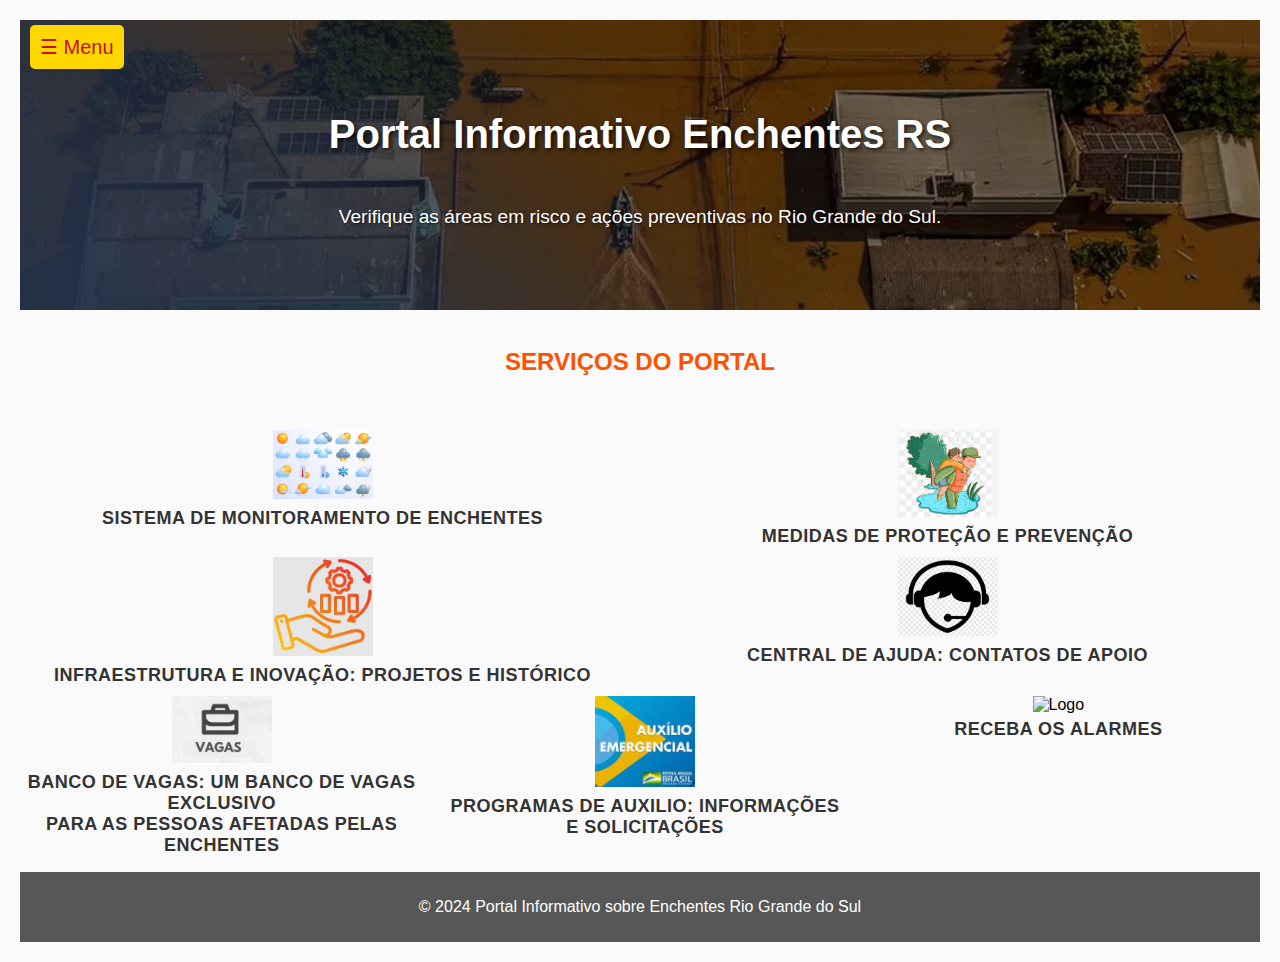
==== commit d599c212: "Add files via upload" ====
--- a/index.html
+++ b/index.html
@@ -7,63 +7,67 @@
     <link rel="stylesheet" href="style.css">
 </head>
 <body>
-    <a href="index.html" class="home-button">Portal informativo SOS enchente - RS</a>
 
 <header>
-    <h1>Portal Informativo Enchentes RS</h1>
+    <h1><br>Portal Informativo Enchentes RS</h1>
     <p>Verifique as áreas em risco e ações preventivas no Rio Grande do Sul.</p>
 
     <!-- Botão de Menu -->
     <button class="menu-button" onclick="toggleMenu()">☰ Menu</button>
     <div class="menu" id="menu">
-        <a class="menu-link" href="index.html">Página Inicial</a>
+        <a class="menu-link" href="index.html">Pagina Inicial</a>
         <a class="menu-link" href="monitoramento.html">Sistema de monitoramento</a>
         <a class="menu-link" href="preventiva.html">Prevenção e proteção</a>
         <a class="menu-link" href="infraestrutura.html">Infraestrutura e Inovação</a>
         <a class="menu-link" href="central.html">Central de Ajuda</a>
         <a class="menu-link" href="vagas.html">Banco de Vagas</a>
         <a class="menu-link" href="auxilio.html">Programas de auxílio</a>
-        <a class="menu-link" href="market.html">MarketPlace</a>
+        <a class="menu-link" href="SistemadeAlarme.html">Receba os Alarmes</a>
     </div>
 </header>
+<!--Logo-->
 <br>
 <h2>SERVIÇOS DO PORTAL</h2>
-
+<p><br>
 <div class="logo-container">
-    <a href="monitoramento.html">
-        <img src="https://cdn-icons-png.flaticon.com/128/4514/4514332.png" alt="Logo">
+    <a href="monitoramento.html" target="_blank">
+        <img src="monitoramento.jpg" alt="Logo">
         <div class="logo-description">Sistema de Monitoramento de Enchentes</div>
-    </a>
-    <a href="preventiva.html">
-        <img src="https://cdn-icons-png.flaticon.com/128/2590/2590731.png" alt="Logo">
+    </a><br><br>
+    <a href="preventiva.html" target="_blank">
+        <img src="preventiva.jpg" alt="Logo">
         <div class="logo-description">Medidas de proteção e prevenção</div>
-    </a>
-    <a href="infraestrutura.html">
-        <img src="https://cdn-icons-png.flaticon.com/128/3051/3051107.png" alt="Logo">
+    </a><br><br>
+    <a href="infraestrutura.html" target="_blank">
+        <img src="infraestrutura.jpg" alt="Logo">
         <div class="logo-description">Infraestrutura e Inovação: Projetos e histórico</div>
-    </a>
-    <a href="central.html">
-        <img src="https://cdn-icons-png.flaticon.com/128/1067/1067617.png" alt="Logo">
+    </a><br><br>
+    <a href="central.html" target="_blank">
+        <img src="central.jpg" alt="Logo">
         <div class="logo-description">Central de Ajuda: Contatos de apoio</div>
-    </a>
-    <a href="vagas.html">
-        <img src="https://cdn-icons-png.flaticon.com/128/6135/6135575.png" alt="Logo">
-        <div class="logo-description">Banco de Vagas: Exclusivo para pessoas afetadas pelas enchentes</div>
-    </a>
-    <a href="auxilio.html">
-        <img src="https://cdn-icons-png.flaticon.com/128/5709/5709727.png" alt="Logo">
-        <div class="logo-description">Programas de auxílio: Informações e solicitações</div>
-    </a>
-    <a href="market.html">
-        <img src="https://cdn-icons-png.flaticon.com/128/4866/4866732.png" alt="Logo">
-        <div class="logo-description">MarketPlace: Exclusivo para pessoas afetadas pelas enchentes</div>
+    </a><br><br>
+    <a href="vagas.html" target="_blank">
+        <img src="vagas.jpg" alt="Logo">
+        <div class="logo-description">Banco de Vagas: Um banco de vagas exclusivo<br>para as pessoas afetadas pelas enchentes</div>
+    </a><br><br>
+    <a href="auxilio.html" target="_blank">
+        <img src="auxilio.jpg" alt="Logo">
+        <div class="logo-description">Programas de auxilio: Informações e solicitações</div>
+    <a href="SistemadeAlarme.html" target="_blank">
+            <img src="Alarme.png" alt="Logo">
+            <div class="logo-description">Receba os Alarmes</div>
     </a>
 </div>
-<br><br>
+</p>
+
+
+
 <footer>
     <p>&copy; 2024 Portal Informativo sobre Enchentes Rio Grande do Sul</p>
 </footer>
 
+
+<!-- Script para chamar o javascript -->
 <script src="script.js"></script>
 </body>
 </html>
--- a/style.css
+++ b/style.css
@@ -487,3 +487,42 @@
     color: #333;
 }
 
+.container {
+    text-align: center; /* Centraliza o texto */
+}
+
+.categoria-container {
+    margin-bottom: 20px; /* Espaço abaixo dos botões */
+}
+
+.btn-categoria {
+    background-color: #4CAF50; /* Cor de fundo verde */
+    color: white; /* Cor do texto */
+    border: none; /* Remove a borda padrão do botão */
+    padding: 15px 20px; /* Espaçamento interno do botão */
+    margin: 5px; /* Espaço entre os botões */
+    border-radius: 5px; /* Cantos arredondados */
+    cursor: pointer; /* Muda o cursor para indicar que é clicável */
+    transition: background-color 0.3s; /* Efeito de transição */
+}
+
+.btn-categoria:hover {
+    background-color: #45a049; /* Cor ao passar o mouse */
+}
+
+.produtos-container {
+    display: flex;
+    flex-direction: column; /* Alinha produtos verticalmente */
+    align-items: center; /* Centraliza os itens dentro do container */
+}
+
+.produto-item {
+    display: inline-block; /* Permite que os itens sejam exibidos lado a lado */
+    margin: 10px; /* Espaço entre os itens */
+    text-align: center; /* Centraliza o texto dos produtos */
+}
+
+.produto-item img {
+    width: 100px; /* Largura da imagem em miniatura */
+    height: auto; /* Mantém a proporção da imagem */
+}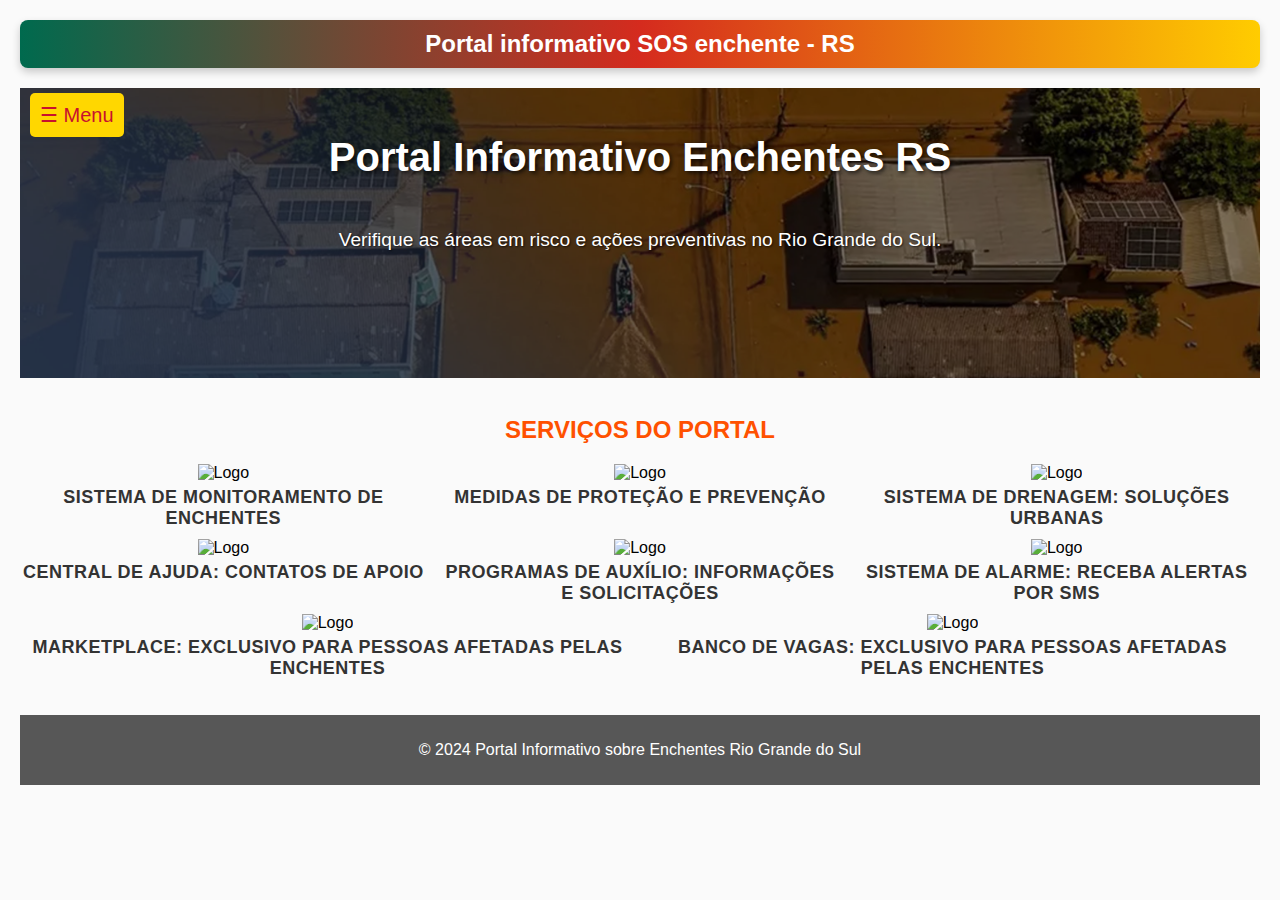
==== commit 3334a300: "Add files via upload" ====
--- a/index.html
+++ b/index.html
@@ -7,67 +7,71 @@
     <link rel="stylesheet" href="style.css">
 </head>
 <body>
+    <a href="index.html" class="home-button">Portal informativo SOS enchente - RS</a>
 
 <header>
-    <h1><br>Portal Informativo Enchentes RS</h1>
+    <h1>Portal Informativo Enchentes RS</h1>
     <p>Verifique as áreas em risco e ações preventivas no Rio Grande do Sul.</p>
 
     <!-- Botão de Menu -->
     <button class="menu-button" onclick="toggleMenu()">☰ Menu</button>
     <div class="menu" id="menu">
-        <a class="menu-link" href="index.html">Pagina Inicial</a>
+        <a class="menu-link" href="index.html">Página Inicial</a>
         <a class="menu-link" href="monitoramento.html">Sistema de monitoramento</a>
         <a class="menu-link" href="preventiva.html">Prevenção e proteção</a>
-        <a class="menu-link" href="infraestrutura.html">Infraestrutura e Inovação</a>
+        <a class="menu-link" href="infraestrutura.html">Sistema de Drenagem</a>
+        <a class="menu-link" href="SistemadeAlarme.html">Sistema de Alarme</a>
+        <a class="menu-link" href="auxilio.html">Programas de auxílio</a>
         <a class="menu-link" href="central.html">Central de Ajuda</a>
         <a class="menu-link" href="vagas.html">Banco de Vagas</a>
-        <a class="menu-link" href="auxilio.html">Programas de auxílio</a>
-        <a class="menu-link" href="SistemadeAlarme.html">Receba os Alarmes</a>
+        <a class="menu-link" href="market.html">MarketPlace</a>
+        
+        
     </div>
 </header>
-<!--Logo-->
 <br>
 <h2>SERVIÇOS DO PORTAL</h2>
-<p><br>
+
 <div class="logo-container">
-    <a href="monitoramento.html" target="_blank">
-        <img src="monitoramento.jpg" alt="Logo">
+    <a href="monitoramento.html">
+        <img src="https://cdn-icons-png.flaticon.com/128/4514/4514332.png" alt="Logo">
         <div class="logo-description">Sistema de Monitoramento de Enchentes</div>
-    </a><br><br>
-    <a href="preventiva.html" target="_blank">
-        <img src="preventiva.jpg" alt="Logo">
+    </a>
+    <a href="preventiva.html">
+        <img src="https://cdn-icons-png.flaticon.com/128/2590/2590731.png" alt="Logo">
         <div class="logo-description">Medidas de proteção e prevenção</div>
-    </a><br><br>
-    <a href="infraestrutura.html" target="_blank">
-        <img src="infraestrutura.jpg" alt="Logo">
-        <div class="logo-description">Infraestrutura e Inovação: Projetos e histórico</div>
-    </a><br><br>
-    <a href="central.html" target="_blank">
-        <img src="central.jpg" alt="Logo">
+    </a>
+    <a href="infraestrutura.html">
+        <img src="https://cdn-icons-png.flaticon.com/128/3051/3051107.png" alt="Logo">
+        <div class="logo-description">Sistema de drenagem: Soluções urbanas</div>
+    </a>
+    <a href="central.html">
+        <img src="https://cdn-icons-png.flaticon.com/128/1067/1067617.png" alt="Logo">
         <div class="logo-description">Central de Ajuda: Contatos de apoio</div>
-    </a><br><br>
-    <a href="vagas.html" target="_blank">
-        <img src="vagas.jpg" alt="Logo">
-        <div class="logo-description">Banco de Vagas: Um banco de vagas exclusivo<br>para as pessoas afetadas pelas enchentes</div>
-    </a><br><br>
-    <a href="auxilio.html" target="_blank">
-        <img src="auxilio.jpg" alt="Logo">
-        <div class="logo-description">Programas de auxilio: Informações e solicitações</div>
-    <a href="SistemadeAlarme.html" target="_blank">
-            <img src="Alarme.png" alt="Logo">
-            <div class="logo-description">Receba os Alarmes</div>
+    </a>
+    
+    <a href="auxilio.html">
+        <img src="https://cdn-icons-png.flaticon.com/128/5709/5709727.png" alt="Logo">
+        <div class="logo-description">Programas de auxílio: Informações e solicitações</div>
+    </a>
+    <a href="SistemadeAlarme.html">
+        <img src="https://cdn-icons-png.flaticon.com/128/4866/4866732.png" alt="Logo">
+        <div class="logo-description">Sistema de alarme: Receba alertas por SMS</div>
+    </a>
+    <a href="market.html">
+        <img src="https://cdn-icons-png.flaticon.com/128/4866/4866732.png" alt="Logo">
+        <div class="logo-description">MarketPlace: Exclusivo para pessoas afetadas pelas enchentes</div>
+    </a>
+    <a href="vagas.html">
+        <img src="https://cdn-icons-png.flaticon.com/128/6135/6135575.png" alt="Logo">
+        <div class="logo-description">Banco de Vagas: Exclusivo para pessoas afetadas pelas enchentes</div>
     </a>
 </div>
-</p>
-
-
-
+<br><br>
 <footer>
     <p>&copy; 2024 Portal Informativo sobre Enchentes Rio Grande do Sul</p>
 </footer>
 
-
-<!-- Script para chamar o javascript -->
 <script src="script.js"></script>
 </body>
 </html>
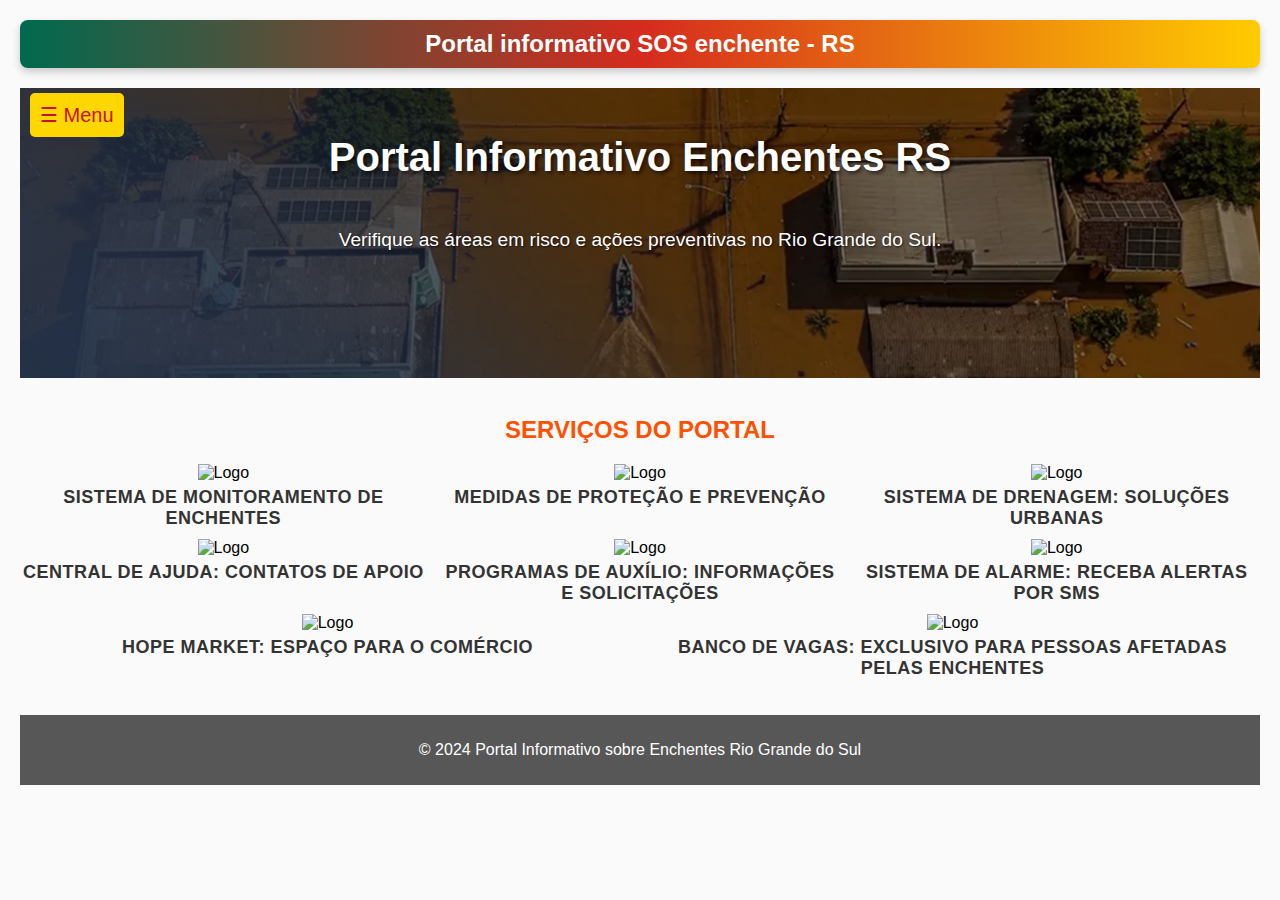
==== commit 26009efe: "Update index.html" ====
--- a/index.html
+++ b/index.html
@@ -24,7 +24,7 @@
         <a class="menu-link" href="auxilio.html">Programas de auxílio</a>
         <a class="menu-link" href="central.html">Central de Ajuda</a>
         <a class="menu-link" href="vagas.html">Banco de Vagas</a>
-        <a class="menu-link" href="market.html">MarketPlace</a>
+        <a class="menu-link" href="market.html">HOPE MARKET</a>
         
         
     </div>
@@ -55,12 +55,12 @@
         <div class="logo-description">Programas de auxílio: Informações e solicitações</div>
     </a>
     <a href="SistemadeAlarme.html">
-        <img src="https://cdn-icons-png.flaticon.com/128/4866/4866732.png" alt="Logo">
+        <img src="https://cdn-icons-png.flaticon.com/128/6521/6521141.png" alt="Logo">
         <div class="logo-description">Sistema de alarme: Receba alertas por SMS</div>
     </a>
     <a href="market.html">
         <img src="https://cdn-icons-png.flaticon.com/128/4866/4866732.png" alt="Logo">
-        <div class="logo-description">MarketPlace: Exclusivo para pessoas afetadas pelas enchentes</div>
+        <div class="logo-description">HOPE MARKET: Espaço para o comércio</div>
     </a>
     <a href="vagas.html">
         <img src="https://cdn-icons-png.flaticon.com/128/6135/6135575.png" alt="Logo">
